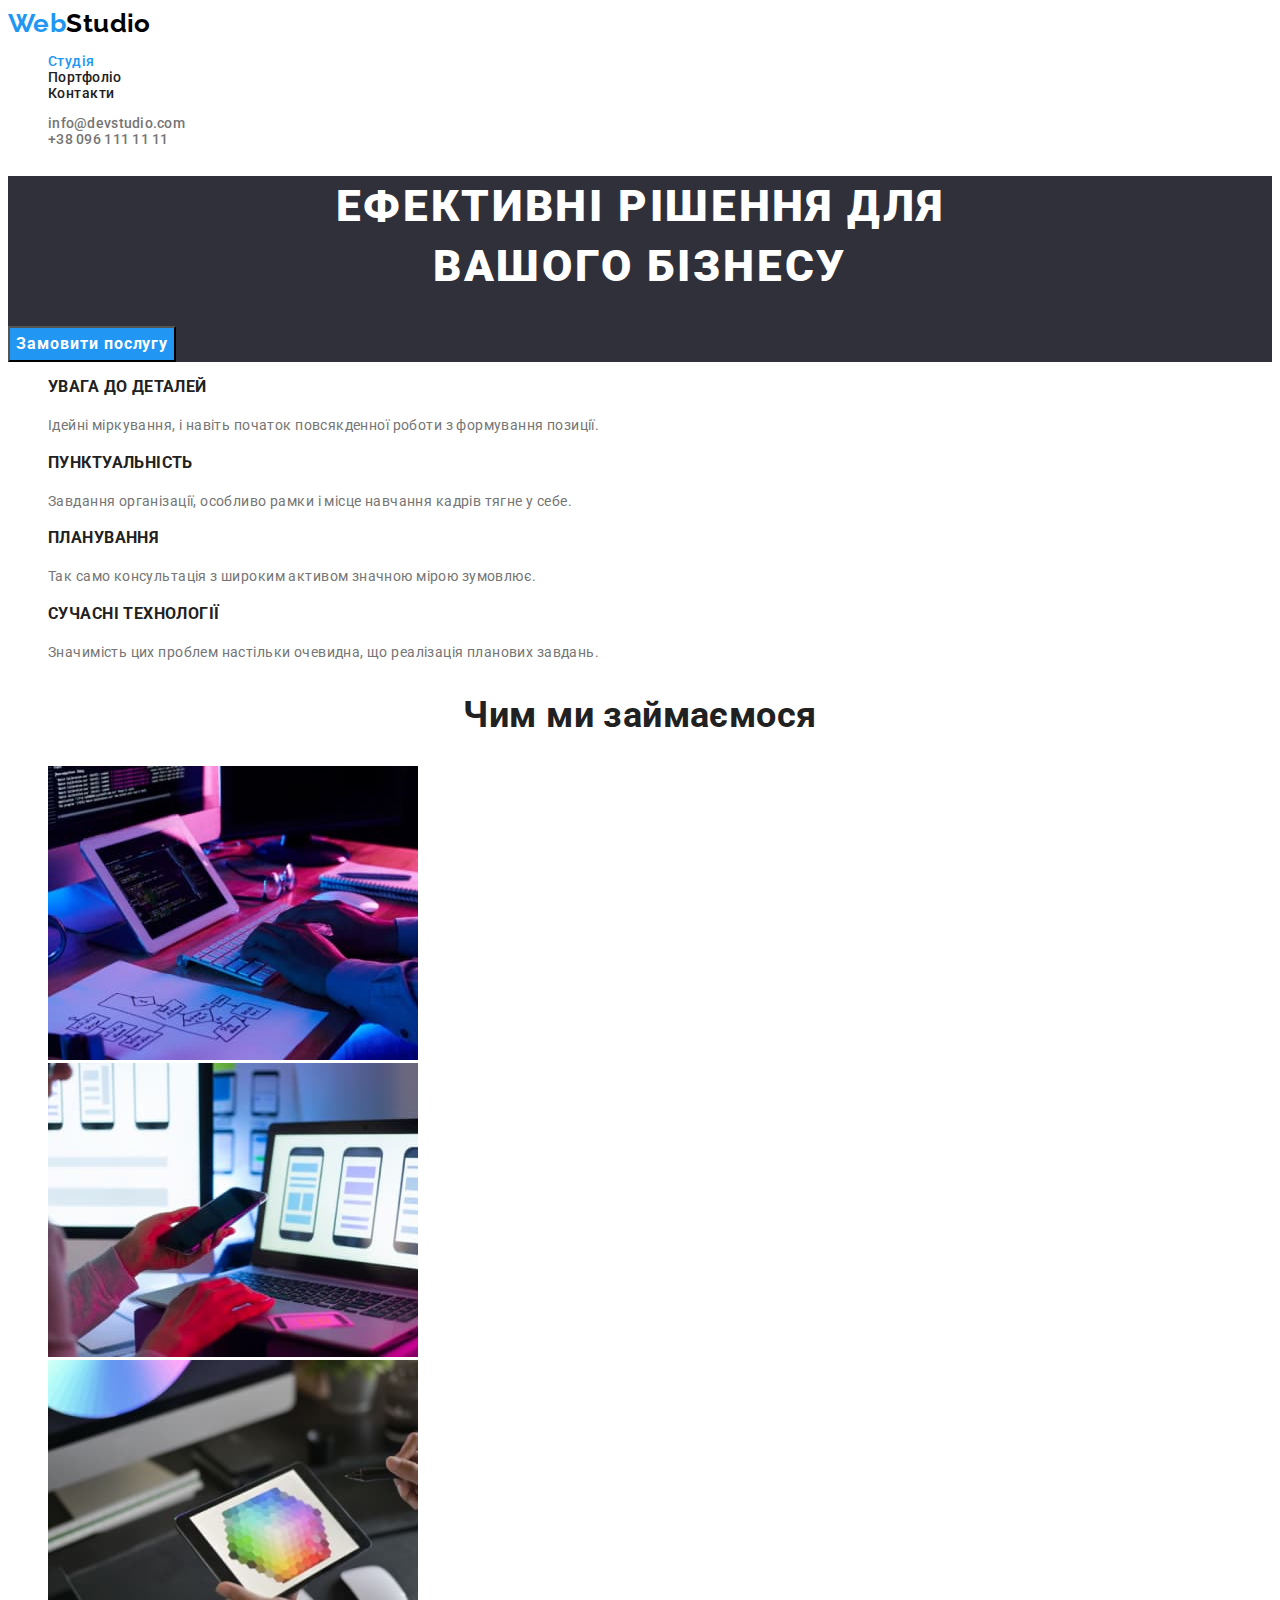
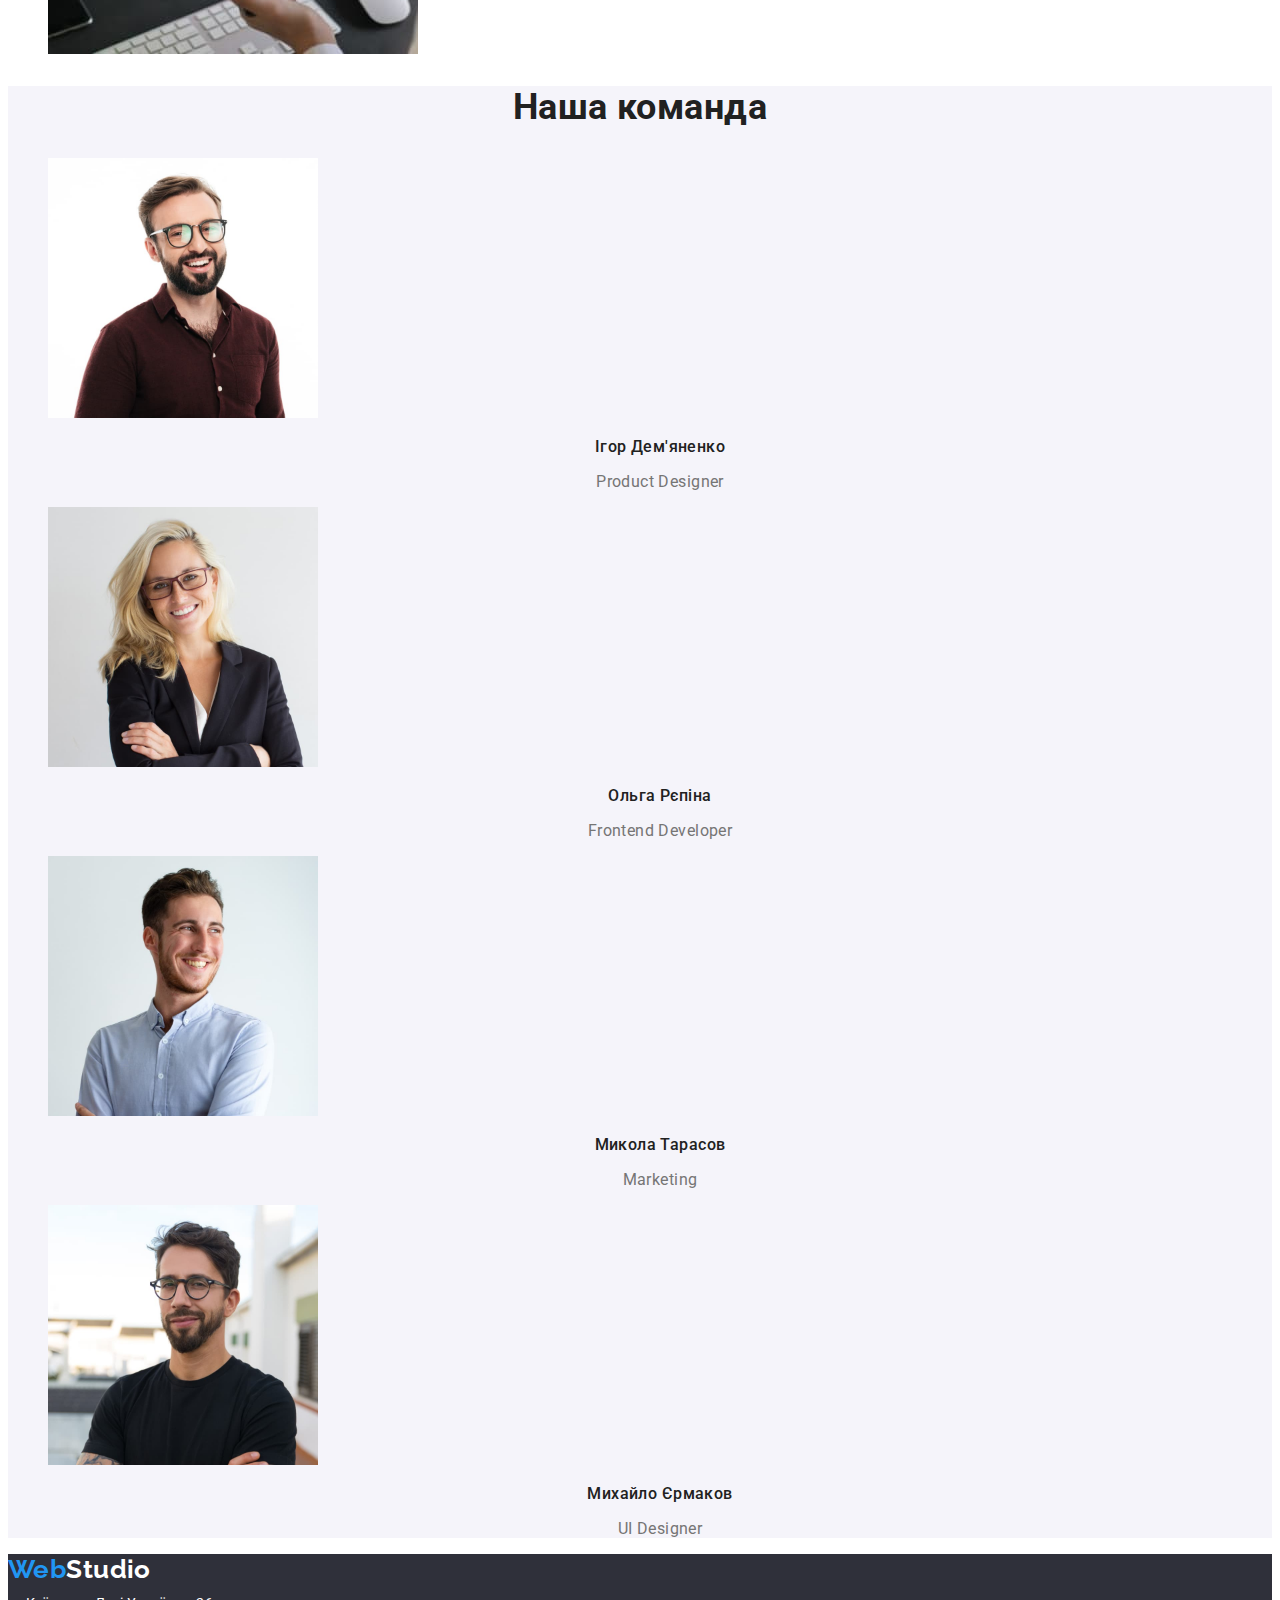
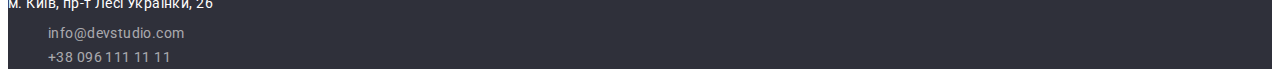
==== index.html @ 8e07d80c "Initial commit" ====
<!DOCTYPE html>
<html lang="uk">
  <head>
    <meta charset="UTF-8" />
    <meta http-equiv="X-UA-Compatible" content="IE=edge" />
    <meta name="viewport" content="width=device-width, initial-scale=1.0" />
    <title>Студія</title>
    <link rel="preconnect" href="https://fonts.googleapis.com" />
    <link rel="preconnect" href="https://fonts.gstatic.com" crossorigin />
    <link
      href="https://fonts.googleapis.com/css2?family=Raleway:wght@700&family=Roboto:wght@400;500;700;900&display=swap"
      rel="stylesheet"
    />
    <link rel="stylesheet" href="./css/styless.css" />
  </head>
  <body>
    <!--header-->
    <header>
      <!--header navigation-->
      <nav>
        <!--logo-->
        <a class="logo" href="./index.html">
          <span class="logo-begin">Web</span><span class="logo-end">Studio</span></a
        >
        <!--menu-->
        <ul class="site-nav list">
          <li><a class="menu current" href="./index.html"> Студія</a></li>
          <li><a class="menu" href="./portfolio.html"> Портфоліо</a></li>
          <li><a class="menu" href="./contacts"> Контакти</a></li>
        </ul>
      </nav>
      <!-- header contacts-->
      <ul class="auth-nav list">
        <li><a class="link" href="mailto:info@devstudio.com"> info@devstudio.com</a></li>
        <li><a class="link" href="tel:+380961111111"> +38 096 111 11 11</a></li>
      </ul>
    </header>

    <!--main-->
    <main>
      <!--1.main - order-->
      <section class="order">
        <h1 class="main-title">
          ЕФЕКТИВНІ РІШЕННЯ ДЛЯ <br />
          ВАШОГО БІЗНЕСУ
        </h1>
        <button class="order-button" type="button">Замовити послугу</button>
      </section>
      <!--2.main - features-->
      <section class="section">
        <h2 class="section-title" hidden>Особливості</h2>
        <ul class="features list">
          <!--features section 1-->
          <li>
            <h3 class="features-title">УВАГА ДО ДЕТАЛЕЙ</h3>
            <p class="features-text">
              Ідейні міркування, і навіть початок повсякденної роботи з формування позиції.
            </p>
          </li>
          <!--features section 2-->
          <li>
            <h3 class="features-title">ПУНКТУАЛЬНІСТЬ</h3>
            <p class="features-text">
              Завдання організації, особливо рамки і місце навчання кадрів тягне у себе.
            </p>
          </li>
          <!--features section 3-->
          <li>
            <h3 class="features-title">ПЛАНУВАННЯ</h3>
            <p class="features-text">
              Так само консультація з широким активом значною мірою зумовлює.
            </p>
          </li>
          <!--features section 4-->
          <li>
            <h3 class="features-title">СУЧАСНІ ТЕХНОЛОГІЇ</h3>
            <p class="features-text">
              Значимість цих проблем настільки очевидна, що реалізація планових завдань.
            </p>
          </li>
        </ul>
      </section>
      <!--3.main - activities-->
      <section class="section">
        <h2 class="section-title">Чим ми займаємося</h2>
        <ul class="activities list">
          <li>
            <img
              src="images/box_1.jpg"
              alt="Проектування на комп'ютері та планшеті"
              width="370"
              height="294"
            />
          </li>
          <li>
            <img
              src="images/box_2.jpg"
              alt="Розробка інтерфейсів для мобільних телефонів"
              width="370"
              height="294"
            />
          </li>
          <li>
            <img src="images/box_3.jpg" alt="Вибір кольору" width="370" height="294" />
          </li>
        </ul>
      </section>
      <!--4.main - team-->
      <section class="section team-background-color">
        <h2 class="section-title">Наша команда</h2>
        <ul class="team list">
          <li>
            <img src="images/img.jpg" alt="Фото Ігоря" width="270" height="260" />
            <h3 class="team-title text-position">Ігор Дем'яненко <br /></h3>
            <p class="team-text" lang="en">Product Designer</p>
          </li>
          <li>
            <img src="images/img-1.jpg" alt="Фото Ольги" width="270" height="260" />
            <h3 class="team-title text-position">Ольга Рєпіна <br /></h3>
            <p class="team-text" lang="en">Frontend Developer</p>
          </li>
          <li>
            <img src="images/img-2.jpg" alt="Фото Миколи" width="270" height="260" />
            <h3 class="team-title text-position">Микола Тарасов <br /></h3>
            <p class="team-text" lang="en">Marketing</p>
          </li>
          <li>
            <img src="images/img-3.jpg" alt="Фото Михайла" width="270" height="260" />
            <h3 class="team-title text-position">Михайло Єрмаков <br /></h3>
            <p class="team-text" lang="en">UI Designer</p>
          </li>
        </ul>
      </section>
    </main>

    <!--footer-->
    <footer class="footer">
      <!--footer logo-->
      <a class="footer-logo" href="./index.html">Web<span class="footer-logo-end">Studio</span> </a>
      <!--company address-->
      <address class="adress">
        <p class="adress-street">м. Київ, пр-т Лесі Українки, 26</p>
        <!-- footer contacts-->
        <ul class="auth-adress list">
          <li><a class="contact-link" href="mailto:info@devstudio.com"> info@devstudio.com</a></li>
          <li>
            <a class="contact-link" href="tel:+380961111111"> +38 096 111 11 11</a>
          </li>
        </ul>
      </address>
    </footer>
  </body>
</html>
---- css/styless.css ----
:root {
  /* background-color */
  --main-background-color: #ffffff;
  --dark-background-color: #2f303a;
  --light-background-color: #f5f4fa;
  --filter-button-background-color: #f5f4fa;
  /* text-color */
  --main-text-color: #757575;
  --title-text-color: #212121;
  --active-button-text-color: #ffffff;
  --main-title-color: #ffffff;
  --footer-link: rgba(255, 255, 255, 0.6);
  /* accent-color */
  --accent-color: #2196f3;
  --logo-end-dark: #000000;
  --logo-end-light: #ffffff;

  /* fonts */
  --main-font-family: 'Roboto', sans-serif;
  --secondary-font-family: 'Raleway', sans-serif;
}
body {
  font-family: 'Roboto', sans-serif;
  color: var(--main-text-color);
  font-size: 14px;
  letter-spacing: 0.03em;

  background-color: var(--main-background-color);
}

.list {
  list-style: none;
}

/* header styless */
/* logo */
.logo {
  font-family: 'Raleway', sans-serif;
  font-weight: 700;
  font-size: 26px;
  line-height: calc(31 / 26);
  text-decoration: none;
}
.logo-begin {
  color: var(--accent-color);
}
.logo-end {
  color: var(--logo-end-dark);
}

/* menu */
.site-nav .menu {
  color: var(--title-text-color);
  font-weight: 500;
  line-height: calc(16 / 14);
  text-decoration: none;
}
.site-nav .menu:hover,
.site-nav .menu:focus {
  color: var(--accent-color);
}
.site-nav .current {
  color: var(--accent-color);
}

/* contacts */
.auth-nav .link {
  color: var(--main-text-color);
  font-weight: 500;
  line-height: calc(16 / 14);
  letter-spacing: 0.02em;
  text-decoration: none;
}
.auth-nav .link:hover,
.auth-nav .link:focus {
  color: var(--accent-color);
}

/* MAIN PAGE */
/* main */
.order {
  background-color: var(--dark-background-color);
}
.main-title {
  color: var(--main-title-color);
  font-weight: 900;
  font-size: 44px;
  line-height: calc(60 / 44);
  text-align: center;
  letter-spacing: 0.06em;
  text-transform: uppercase;
}
.order-button {
  font-family: inherit;
  color: var(--active-button-text-color);
  font-weight: 700;
  font-size: 16px;
  line-height: calc(30 / 16);
  text-align: center;
  letter-spacing: 0.06em;

  background-color: var(--accent-color);
  cursor: pointer;
}
.section-title {
  color: var(--title-text-color);
  font-weight: 700;
  font-size: 36px;
  line-height: calc(42 / 36);
  text-align: center;
}
.features-title {
  color: var(--title-text-color);
  font-weight: 700;
  line-height: calc(16 / 14);
  text-transform: uppercase;
}

.team-title {
  color: var(--title-text-color);
  font-weight: 500;
  font-size: 16px;
  line-height: calc(19 / 16);
  text-align: center;
}

.features-text {
  line-height: calc(24 / 14);
}
.team-text {
  font-size: 16px;
  line-height: calc(19 / 16);
  text-align: center;
}
.team-background-color {
  background-color: var(--light-background-color);
}

/* footer */
.footer {
  background-color: var(--dark-background-color);
}
.footer-logo {
  font-family: 'Raleway', 'Oleo Script', sans-serif;
  color: var(--accent-color);
  font-weight: 700;
  font-size: 26px;
  line-height: calc(31 / 26);
  text-decoration: none;
}
.footer-logo-end {
  color: var(--logo-end-light);
}

.adress {
  font-style: normal;
}
.adress-street {
  color: var(--main-title-color);
  font-style: normal;
  line-height: calc(14 / 24);
}
.contact-link {
  color: var(--footer-link);
  line-height: calc(24 / 14);
  text-decoration: none;
}
.contact-link:hover,
.contact-link:focus {
  color: var(--accent-color);
}

/* PORTFOLIO PAGE */

.button-items {
  font-family: inherit;
  color: var(--title-text-color);
  font-weight: 500;
  font-size: 16px;
  line-height: calc(26 / 16);
  text-align: center;

  background-color: var(--filter-button-background-color);
  cursor: pointer;
}
.button-items:hover,
.button-items:focus {
  color: var(--active-button-text-color);

  background-color: var(--accent-color);
}
.cards-item .link {
  color: inherit;
  text-decoration: none;
}
.cards-title {
  color: var(--title-text-color);
  font-weight: 700;
  font-size: 18px;
  line-height: calc(36 / 18);
}
.cards-text {
  font-size: 16px;
  line-height: calc(30 / 16);
}
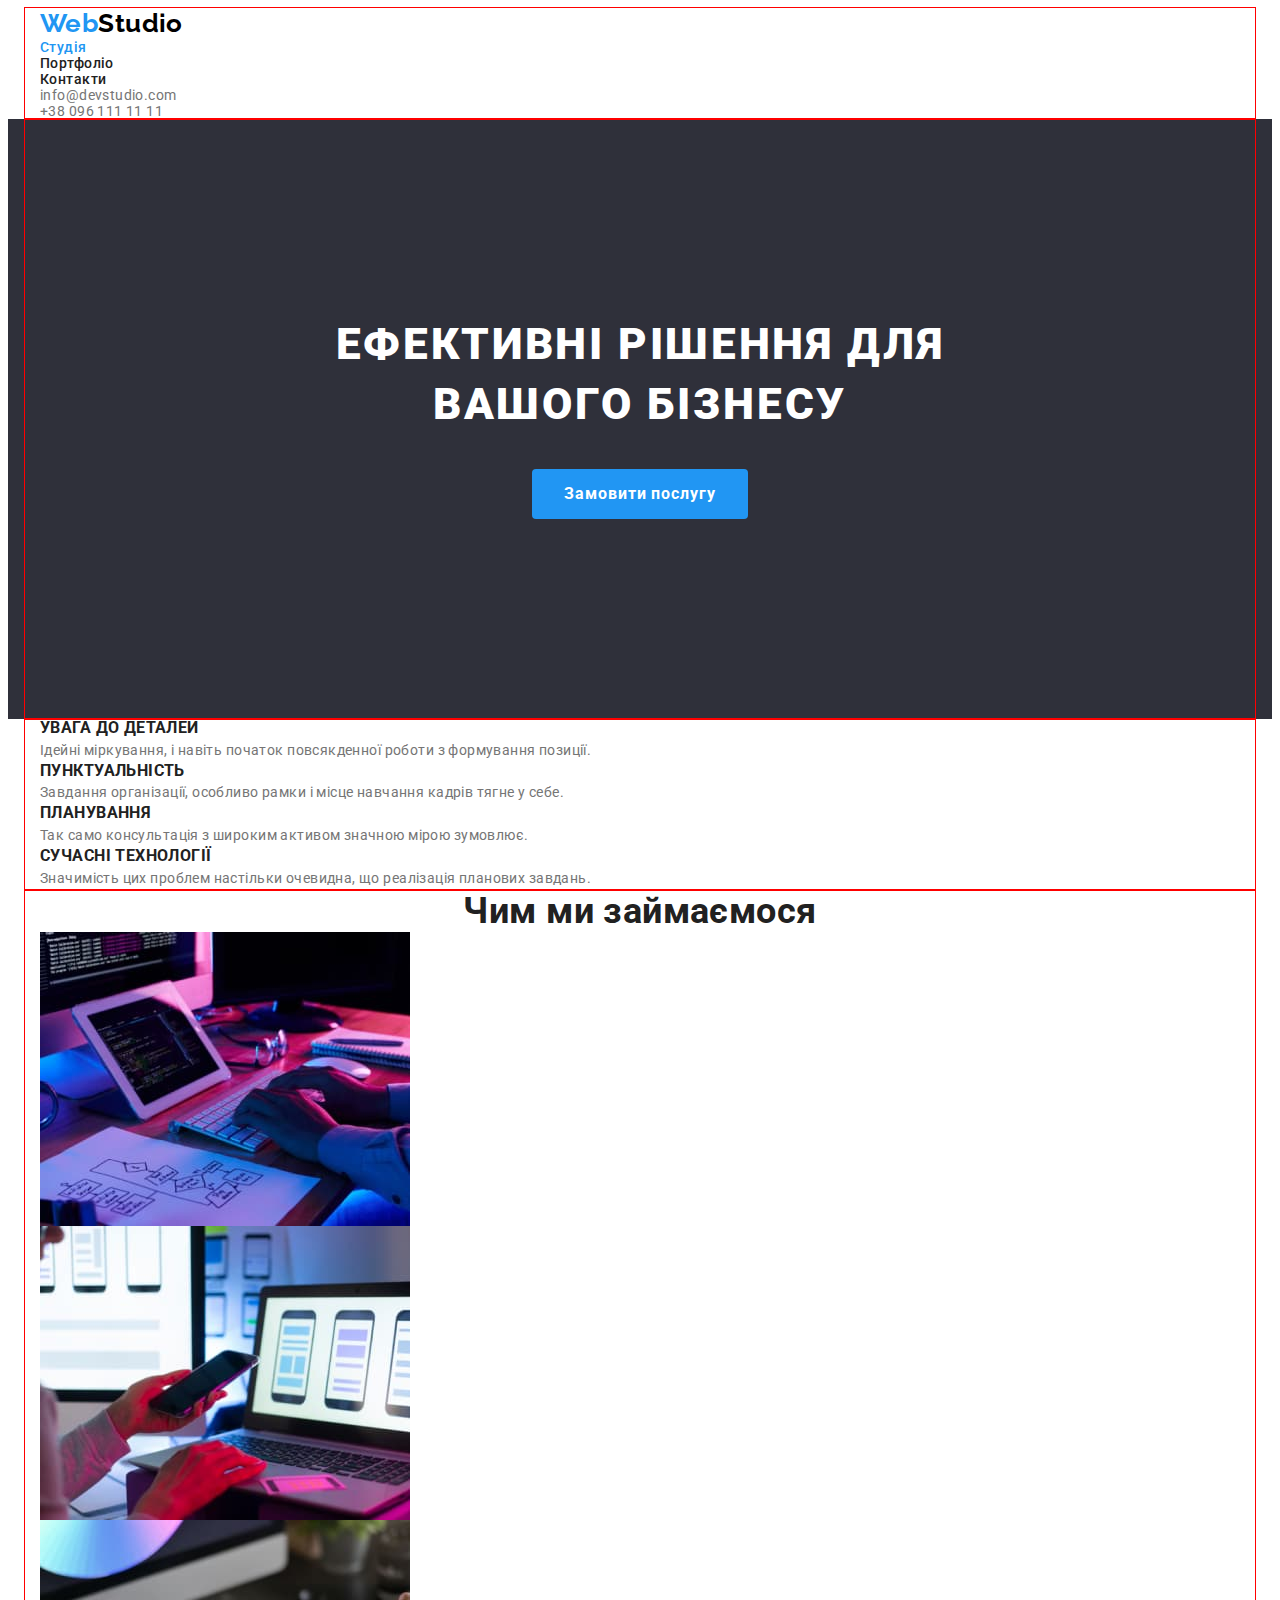
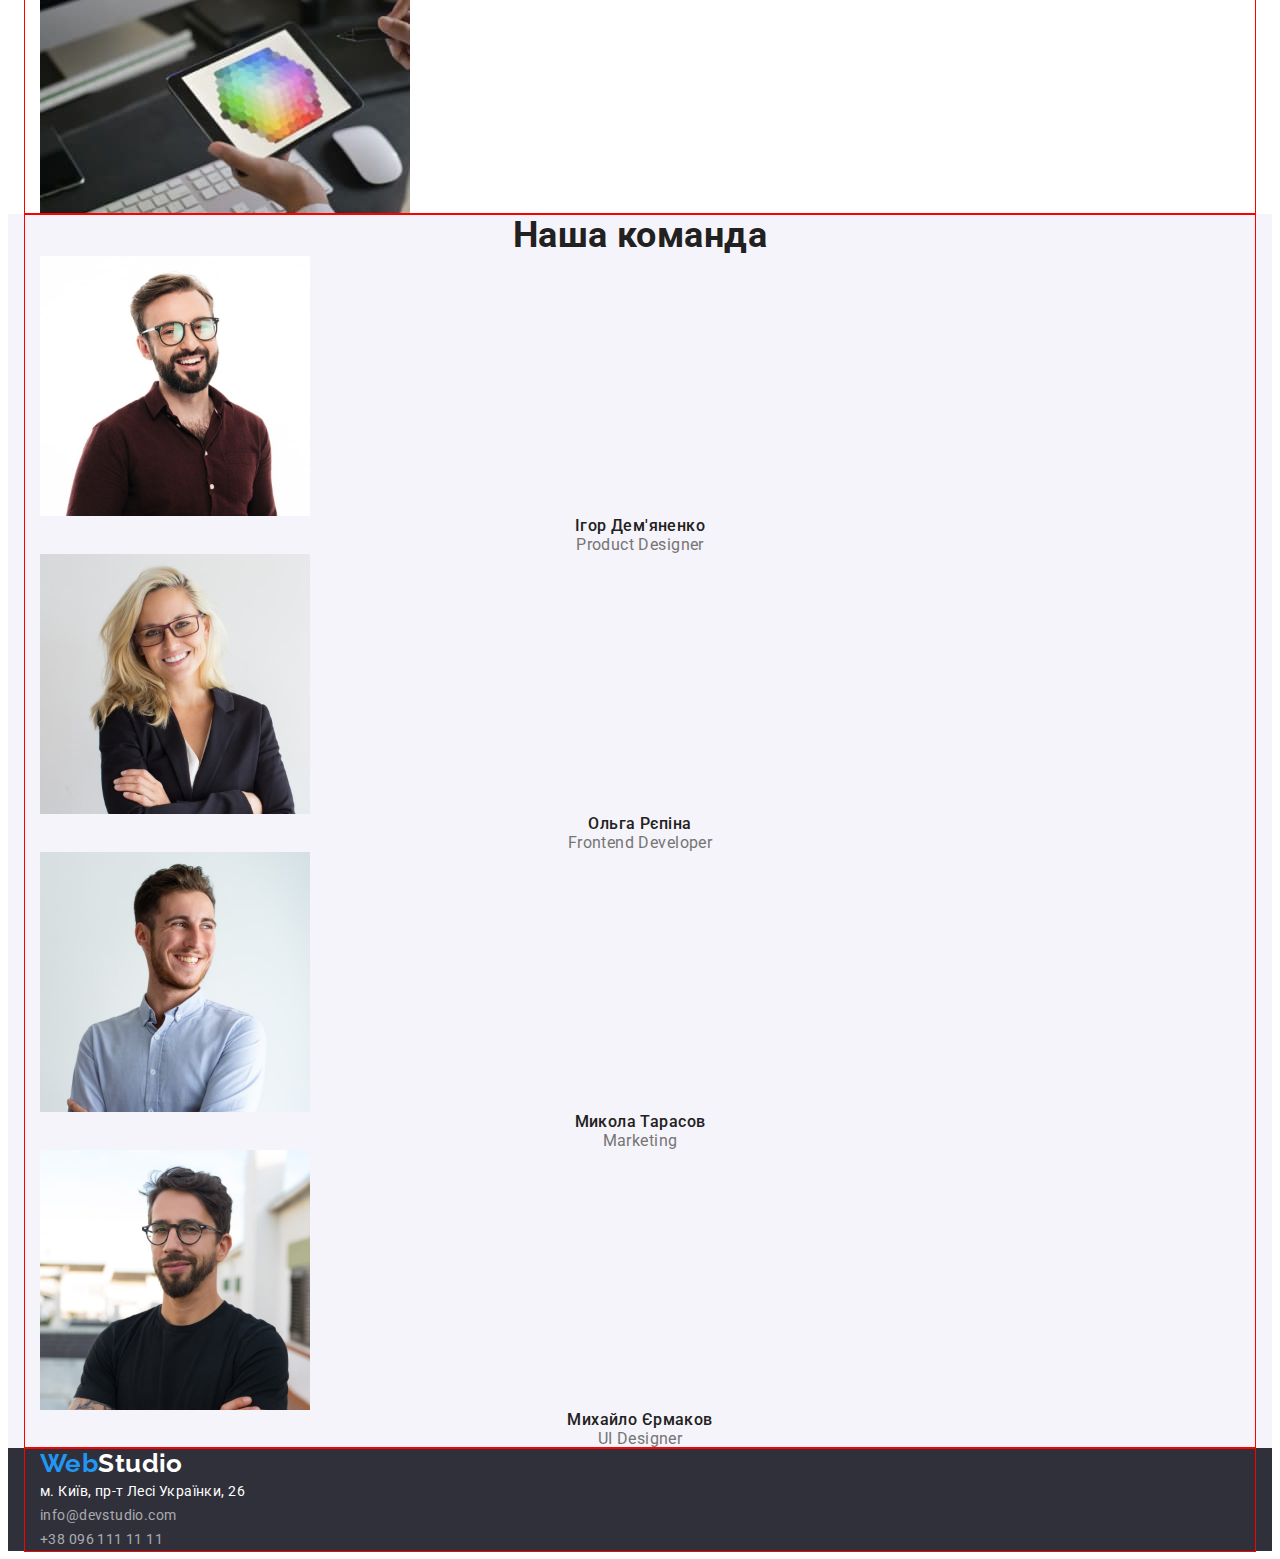
==== commit 16ac84e4: "feat: add some position" ====
--- a/index.html
+++ b/index.html
@@ -5,149 +5,175 @@
     <meta http-equiv="X-UA-Compatible" content="IE=edge" />
     <meta name="viewport" content="width=device-width, initial-scale=1.0" />
     <title>Студія</title>
+    <!-- fonts -->
     <link rel="preconnect" href="https://fonts.googleapis.com" />
     <link rel="preconnect" href="https://fonts.gstatic.com" crossorigin />
     <link
       href="https://fonts.googleapis.com/css2?family=Raleway:wght@700&family=Roboto:wght@400;500;700;900&display=swap"
       rel="stylesheet"
     />
+    <!-- modern normalize -->
+    <link
+      rel="stylesheet"
+      href="https://cdnjs.cloudflare.com/ajax/libs/modern-normalize/1.1.0/modern-normalize.min.css"
+      integrity="sha512-wpPYUAdjBVSE4KJnH1VR1HeZfpl1ub8YT/NKx4PuQ5NmX2tKuGu6U/JRp5y+Y8XG2tV+wKQpNHVUX03MfMFn9Q=="
+      crossorigin="anonymous"
+      referrerpolicy="no-referrer"
+    />
+    <!-- custom styless -->
     <link rel="stylesheet" href="./css/styless.css" />
   </head>
   <body>
     <!--header-->
     <header>
-      <!--header navigation-->
-      <nav>
-        <!--logo-->
-        <a class="logo" href="./index.html">
-          <span class="logo-begin">Web</span><span class="logo-end">Studio</span></a
-        >
-        <!--menu-->
-        <ul class="site-nav list">
-          <li><a class="menu current" href="./index.html"> Студія</a></li>
-          <li><a class="menu" href="./portfolio.html"> Портфоліо</a></li>
-          <li><a class="menu" href="./contacts"> Контакти</a></li>
+      <div class="container">
+        <!--header navigation-->
+        <nav>
+          <!--logo-->
+          <a class="logo link" href="./index.html">
+            <span class="logo-begin">Web</span><span class="logo-end">Studio</span></a
+          >
+          <!--menu-->
+          <ul class="site-nav list">
+            <li><a class="menu current link" href="./index.html"> Студія</a></li>
+            <li><a class="menu link" href="./portfolio.html"> Портфоліо</a></li>
+            <li><a class="menu link" href="./contacts"> Контакти</a></li>
+          </ul>
+        </nav>
+        <!-- header contacts-->
+        <ul class="auth-nav list">
+          <li><a class="link" href="mailto:info@devstudio.com"> info@devstudio.com</a></li>
+          <li><a class="link" href="tel:+380961111111"> +38 096 111 11 11</a></li>
         </ul>
-      </nav>
-      <!-- header contacts-->
-      <ul class="auth-nav list">
-        <li><a class="link" href="mailto:info@devstudio.com"> info@devstudio.com</a></li>
-        <li><a class="link" href="tel:+380961111111"> +38 096 111 11 11</a></li>
-      </ul>
+      </div>
     </header>
 
     <!--main-->
     <main>
       <!--1.main - order-->
       <section class="order">
-        <h1 class="main-title">
-          ЕФЕКТИВНІ РІШЕННЯ ДЛЯ <br />
-          ВАШОГО БІЗНЕСУ
-        </h1>
-        <button class="order-button" type="button">Замовити послугу</button>
+        <div class="container">
+          <h1 class="main-title">
+            ЕФЕКТИВНІ РІШЕННЯ ДЛЯ <br />
+            ВАШОГО БІЗНЕСУ
+          </h1>
+          <button class="order-button" type="button">Замовити послугу</button>
+        </div>
       </section>
       <!--2.main - features-->
       <section class="section">
-        <h2 class="section-title" hidden>Особливості</h2>
-        <ul class="features list">
-          <!--features section 1-->
-          <li>
-            <h3 class="features-title">УВАГА ДО ДЕТАЛЕЙ</h3>
-            <p class="features-text">
-              Ідейні міркування, і навіть початок повсякденної роботи з формування позиції.
-            </p>
-          </li>
-          <!--features section 2-->
-          <li>
-            <h3 class="features-title">ПУНКТУАЛЬНІСТЬ</h3>
-            <p class="features-text">
-              Завдання організації, особливо рамки і місце навчання кадрів тягне у себе.
-            </p>
-          </li>
-          <!--features section 3-->
-          <li>
-            <h3 class="features-title">ПЛАНУВАННЯ</h3>
-            <p class="features-text">
-              Так само консультація з широким активом значною мірою зумовлює.
-            </p>
-          </li>
-          <!--features section 4-->
-          <li>
-            <h3 class="features-title">СУЧАСНІ ТЕХНОЛОГІЇ</h3>
-            <p class="features-text">
-              Значимість цих проблем настільки очевидна, що реалізація планових завдань.
-            </p>
-          </li>
-        </ul>
+        <div class="container">
+          <h2 class="section-title" hidden>Особливості</h2>
+          <ul class="features list">
+            <!--features section 1-->
+            <li>
+              <h3 class="features-title">УВАГА ДО ДЕТАЛЕЙ</h3>
+              <p class="features-text">
+                Ідейні міркування, і навіть початок повсякденної роботи з формування позиції.
+              </p>
+            </li>
+            <!--features section 2-->
+            <li>
+              <h3 class="features-title">ПУНКТУАЛЬНІСТЬ</h3>
+              <p class="features-text">
+                Завдання організації, особливо рамки і місце навчання кадрів тягне у себе.
+              </p>
+            </li>
+            <!--features section 3-->
+            <li>
+              <h3 class="features-title">ПЛАНУВАННЯ</h3>
+              <p class="features-text">
+                Так само консультація з широким активом значною мірою зумовлює.
+              </p>
+            </li>
+            <!--features section 4-->
+            <li>
+              <h3 class="features-title">СУЧАСНІ ТЕХНОЛОГІЇ</h3>
+              <p class="features-text">
+                Значимість цих проблем настільки очевидна, що реалізація планових завдань.
+              </p>
+            </li>
+          </ul>
+        </div>
       </section>
       <!--3.main - activities-->
       <section class="section">
-        <h2 class="section-title">Чим ми займаємося</h2>
-        <ul class="activities list">
-          <li>
-            <img
-              src="images/box_1.jpg"
-              alt="Проектування на комп'ютері та планшеті"
-              width="370"
-              height="294"
-            />
-          </li>
-          <li>
-            <img
-              src="images/box_2.jpg"
-              alt="Розробка інтерфейсів для мобільних телефонів"
-              width="370"
-              height="294"
-            />
-          </li>
-          <li>
-            <img src="images/box_3.jpg" alt="Вибір кольору" width="370" height="294" />
-          </li>
-        </ul>
+        <div class="container">
+          <h2 class="section-title">Чим ми займаємося</h2>
+          <ul class="activities list">
+            <li>
+              <img
+                src="images/box_1.jpg"
+                alt="Проектування на комп'ютері та планшеті"
+                width="370"
+                height="294"
+              />
+            </li>
+            <li>
+              <img
+                src="images/box_2.jpg"
+                alt="Розробка інтерфейсів для мобільних телефонів"
+                width="370"
+                height="294"
+              />
+            </li>
+            <li>
+              <img src="images/box_3.jpg" alt="Вибір кольору" width="370" height="294" />
+            </li>
+          </ul>
+        </div>
       </section>
       <!--4.main - team-->
       <section class="section team-background-color">
-        <h2 class="section-title">Наша команда</h2>
-        <ul class="team list">
-          <li>
-            <img src="images/img.jpg" alt="Фото Ігоря" width="270" height="260" />
-            <h3 class="team-title text-position">Ігор Дем'яненко <br /></h3>
-            <p class="team-text" lang="en">Product Designer</p>
-          </li>
-          <li>
-            <img src="images/img-1.jpg" alt="Фото Ольги" width="270" height="260" />
-            <h3 class="team-title text-position">Ольга Рєпіна <br /></h3>
-            <p class="team-text" lang="en">Frontend Developer</p>
-          </li>
-          <li>
-            <img src="images/img-2.jpg" alt="Фото Миколи" width="270" height="260" />
-            <h3 class="team-title text-position">Микола Тарасов <br /></h3>
-            <p class="team-text" lang="en">Marketing</p>
-          </li>
-          <li>
-            <img src="images/img-3.jpg" alt="Фото Михайла" width="270" height="260" />
-            <h3 class="team-title text-position">Михайло Єрмаков <br /></h3>
-            <p class="team-text" lang="en">UI Designer</p>
-          </li>
-        </ul>
+        <div class="container">
+          <h2 class="section-title">Наша команда</h2>
+          <ul class="team list">
+            <li>
+              <img src="images/img.jpg" alt="Фото Ігоря" width="270" height="260" />
+              <h3 class="team-title text-position">Ігор Дем'яненко <br /></h3>
+              <p class="team-text" lang="en">Product Designer</p>
+            </li>
+            <li>
+              <img src="images/img-1.jpg" alt="Фото Ольги" width="270" height="260" />
+              <h3 class="team-title text-position">Ольга Рєпіна <br /></h3>
+              <p class="team-text" lang="en">Frontend Developer</p>
+            </li>
+            <li>
+              <img src="images/img-2.jpg" alt="Фото Миколи" width="270" height="260" />
+              <h3 class="team-title text-position">Микола Тарасов <br /></h3>
+              <p class="team-text" lang="en">Marketing</p>
+            </li>
+            <li>
+              <img src="images/img-3.jpg" alt="Фото Михайла" width="270" height="260" />
+              <h3 class="team-title text-position">Михайло Єрмаков <br /></h3>
+              <p class="team-text" lang="en">UI Designer</p>
+            </li>
+          </ul>
+        </div>
       </section>
     </main>
 
     <!--footer-->
     <footer class="footer">
-      <!--footer logo-->
-      <a class="footer-logo" href="./index.html">Web<span class="footer-logo-end">Studio</span> </a>
-      <!--company address-->
-      <address class="adress">
-        <p class="adress-street">м. Київ, пр-т Лесі Українки, 26</p>
-        <!-- footer contacts-->
-        <ul class="auth-adress list">
-          <li><a class="contact-link" href="mailto:info@devstudio.com"> info@devstudio.com</a></li>
-          <li>
-            <a class="contact-link" href="tel:+380961111111"> +38 096 111 11 11</a>
-          </li>
-        </ul>
-      </address>
+      <div class="container">
+        <!--footer logo-->
+        <a class="footer-logo link" href="./index.html"
+          >Web<span class="footer-logo-end">Studio</span>
+        </a>
+        <!--company address-->
+        <address class="adress">
+          <p class="adress-street">м. Київ, пр-т Лесі Українки, 26</p>
+          <!-- footer contacts-->
+          <ul class="auth-adress list">
+            <li>
+              <a class="contact-link link" href="mailto:info@devstudio.com"> info@devstudio.com</a>
+            </li>
+            <li>
+              <a class="contact-link link" href="tel:+380961111111"> +38 096 111 11 11</a>
+            </li>
+          </ul>
+        </address>
+      </div>
     </footer>
   </body>
 </html>
--- a/css/styless.css
+++ b/css/styless.css
@@ -18,6 +18,9 @@
   /* fonts */
   --main-font-family: 'Roboto', sans-serif;
   --secondary-font-family: 'Raleway', sans-serif;
+
+  /* other */
+  --btn-radius: 4px;
 }
 body {
   font-family: 'Roboto', sans-serif;
@@ -28,10 +31,41 @@
   background-color: var(--main-background-color);
 }
 
+/* reset */
+h1,
+h2,
+h3,
+h4,
+h5,
+h6,
+p {
+  margin: 0;
+}
+
 .list {
   list-style: none;
-}
-
+  margin: 0;
+  padding: 0;
+}
+
+img {
+  display: block;
+}
+
+.link {
+  text-decoration: none;
+  color: currentColor;
+}
+
+/* container */
+.container {
+  width: 1200px;
+  padding-left: 15px;
+  padding-right: 15px;
+  margin-left: auto;
+  margin-right: auto;
+  outline: 1px solid red;
+}
 /* header styless */
 /* logo */
 .logo {
@@ -39,7 +73,6 @@
   font-weight: 700;
   font-size: 26px;
   line-height: calc(31 / 26);
-  text-decoration: none;
 }
 .logo-begin {
   color: var(--accent-color);
@@ -53,7 +86,6 @@
   color: var(--title-text-color);
   font-weight: 500;
   line-height: calc(16 / 14);
-  text-decoration: none;
 }
 .site-nav .menu:hover,
 .site-nav .menu:focus {
@@ -64,12 +96,11 @@
 }
 
 /* contacts */
-.auth-nav .link {
+.auth-nav.link {
   color: var(--main-text-color);
   font-weight: 500;
   line-height: calc(16 / 14);
   letter-spacing: 0.02em;
-  text-decoration: none;
 }
 .auth-nav .link:hover,
 .auth-nav .link:focus {
@@ -80,17 +111,29 @@
 /* main */
 .order {
   background-color: var(--dark-background-color);
-}
+  text-align: center;
+}
+
+.order .container {
+  padding-top: 195px;
+  padding-bottom: 200px;
+}
+
 .main-title {
+  margin-bottom: 35px;
+
   color: var(--main-title-color);
   font-weight: 900;
   font-size: 44px;
   line-height: calc(60 / 44);
-  text-align: center;
   letter-spacing: 0.06em;
   text-transform: uppercase;
 }
+
 .order-button {
+  width: 216px;
+  min-height: 50px;
+  padding: 9px 30px;
   font-family: inherit;
   color: var(--active-button-text-color);
   font-weight: 700;
@@ -101,7 +144,10 @@
 
   background-color: var(--accent-color);
   cursor: pointer;
-}
+  border: 1px solid transparent;
+  border-radius: var(--btn-radius);
+}
+
 .section-title {
   color: var(--title-text-color);
   font-weight: 700;
@@ -146,7 +192,6 @@
   font-weight: 700;
   font-size: 26px;
   line-height: calc(31 / 26);
-  text-decoration: none;
 }
 .footer-logo-end {
   color: var(--logo-end-light);
@@ -158,12 +203,11 @@
 .adress-street {
   color: var(--main-title-color);
   font-style: normal;
-  line-height: calc(14 / 24);
+  line-height: calc(24 / 14);
 }
 .contact-link {
   color: var(--footer-link);
   line-height: calc(24 / 14);
-  text-decoration: none;
 }
 .contact-link:hover,
 .contact-link:focus {
@@ -191,7 +235,6 @@
 }
 .cards-item .link {
   color: inherit;
-  text-decoration: none;
 }
 .cards-title {
   color: var(--title-text-color);
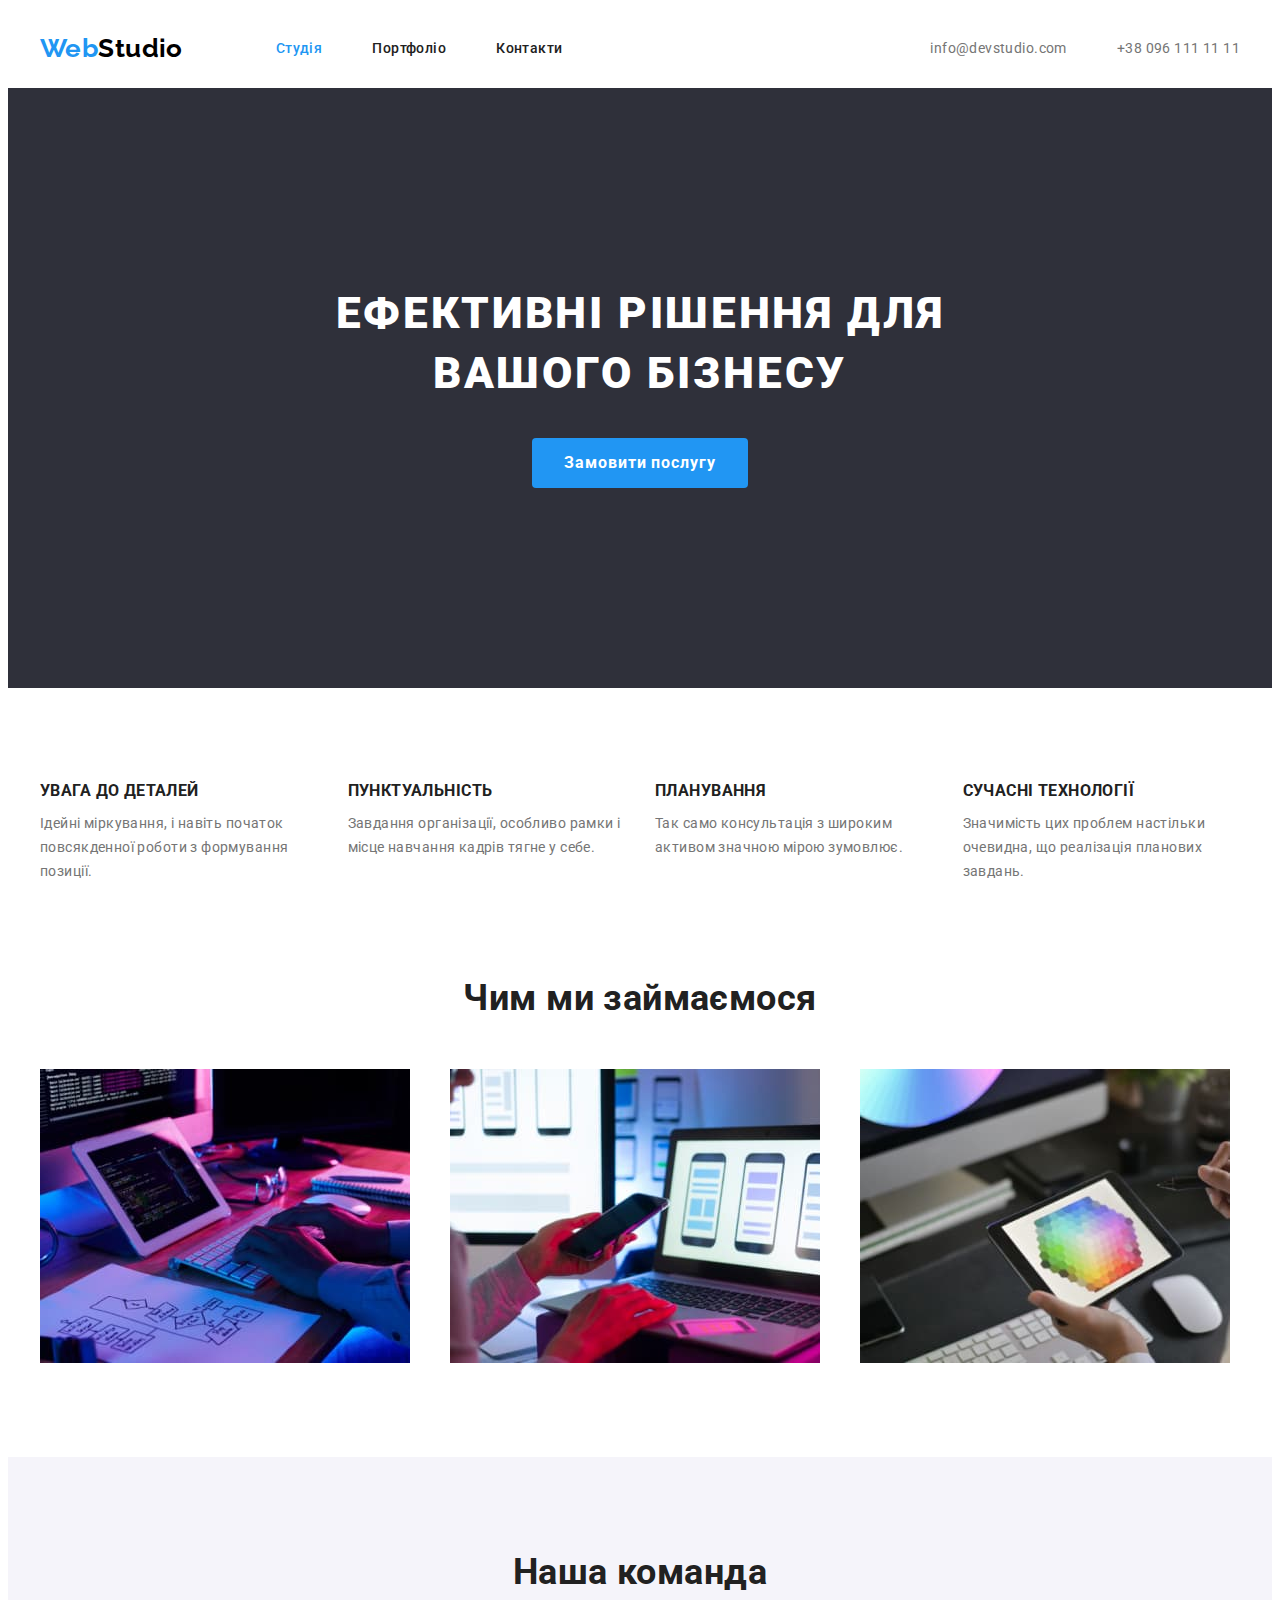
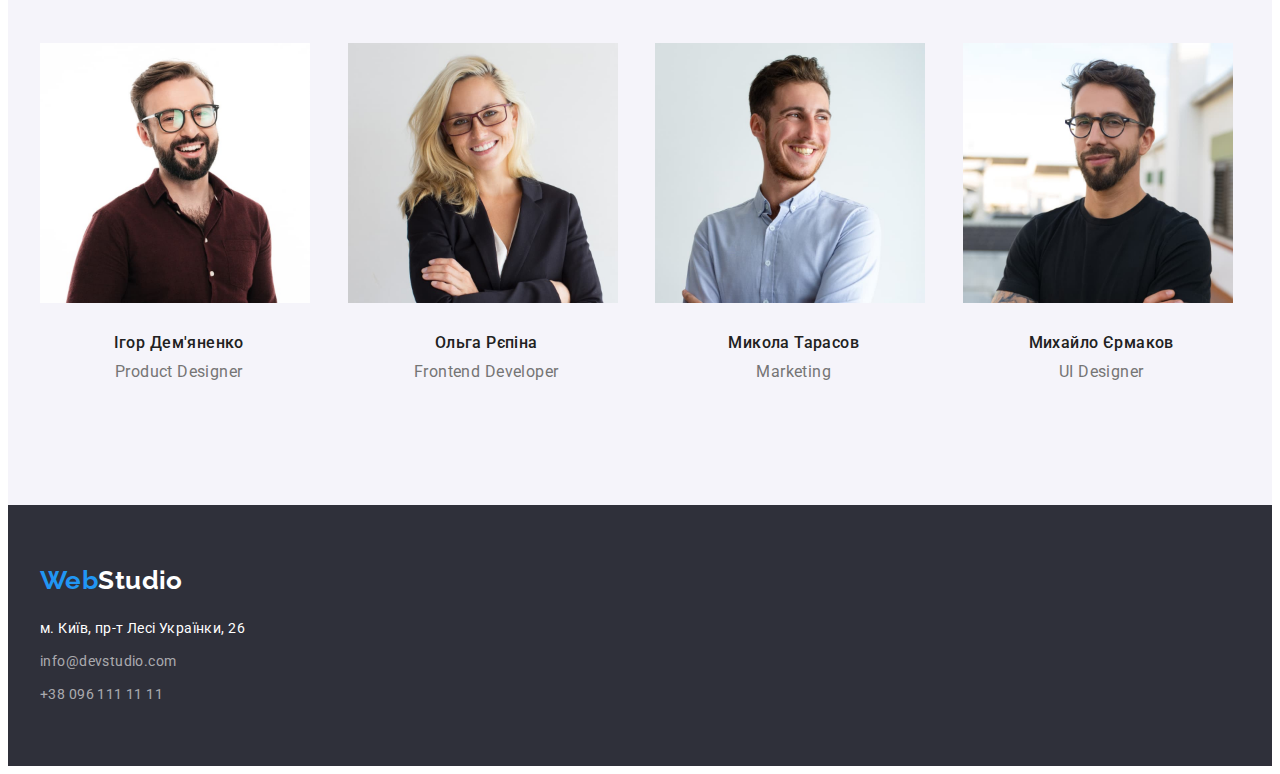
==== commit 5f45ca6a: "feat: add  positioning" ====
--- a/index.html
+++ b/index.html
@@ -1,6 +1,6 @@
 <!DOCTYPE html>
 <html lang="uk">
-  <head>
+  <head class="header">
     <meta charset="UTF-8" />
     <meta http-equiv="X-UA-Compatible" content="IE=edge" />
     <meta name="viewport" content="width=device-width, initial-scale=1.0" />
@@ -26,24 +26,26 @@
   <body>
     <!--header-->
     <header>
-      <div class="container">
+      <div class="container header-nav">
         <!--header navigation-->
-        <nav>
+        <nav class="main-nav">
           <!--logo-->
           <a class="logo link" href="./index.html">
             <span class="logo-begin">Web</span><span class="logo-end">Studio</span></a
           >
           <!--menu-->
           <ul class="site-nav list">
-            <li><a class="menu current link" href="./index.html"> Студія</a></li>
-            <li><a class="menu link" href="./portfolio.html"> Портфоліо</a></li>
-            <li><a class="menu link" href="./contacts"> Контакти</a></li>
+            <li class="item"><a class="menu current link" href="./index.html"> Студія</a></li>
+            <li class="item"><a class="menu link" href="./portfolio.html"> Портфоліо</a></li>
+            <li class="item"><a class="menu link" href="./contacts"> Контакти</a></li>
           </ul>
         </nav>
         <!-- header contacts-->
         <ul class="auth-nav list">
-          <li><a class="link" href="mailto:info@devstudio.com"> info@devstudio.com</a></li>
-          <li><a class="link" href="tel:+380961111111"> +38 096 111 11 11</a></li>
+          <li class="item">
+            <a class="link" href="mailto:info@devstudio.com"> info@devstudio.com</a>
+          </li>
+          <li class="item"><a class="link" href="tel:+380961111111"> +38 096 111 11 11</a></li>
         </ul>
       </div>
     </header>
@@ -51,7 +53,7 @@
     <!--main-->
     <main>
       <!--1.main - order-->
-      <section class="order">
+      <section class="section order">
         <div class="container">
           <h1 class="main-title">
             ЕФЕКТИВНІ РІШЕННЯ ДЛЯ <br />
@@ -66,28 +68,28 @@
           <h2 class="section-title" hidden>Особливості</h2>
           <ul class="features list">
             <!--features section 1-->
-            <li>
+            <li class="item">
               <h3 class="features-title">УВАГА ДО ДЕТАЛЕЙ</h3>
               <p class="features-text">
                 Ідейні міркування, і навіть початок повсякденної роботи з формування позиції.
               </p>
             </li>
             <!--features section 2-->
-            <li>
+            <li class="item">
               <h3 class="features-title">ПУНКТУАЛЬНІСТЬ</h3>
               <p class="features-text">
                 Завдання організації, особливо рамки і місце навчання кадрів тягне у себе.
               </p>
             </li>
             <!--features section 3-->
-            <li>
+            <li class="item">
               <h3 class="features-title">ПЛАНУВАННЯ</h3>
               <p class="features-text">
                 Так само консультація з широким активом значною мірою зумовлює.
               </p>
             </li>
             <!--features section 4-->
-            <li>
+            <li class="item">
               <h3 class="features-title">СУЧАСНІ ТЕХНОЛОГІЇ</h3>
               <p class="features-text">
                 Значимість цих проблем настільки очевидна, що реалізація планових завдань.
@@ -97,11 +99,11 @@
         </div>
       </section>
       <!--3.main - activities-->
-      <section class="section">
+      <section class="section no-top-padding">
         <div class="container">
           <h2 class="section-title">Чим ми займаємося</h2>
           <ul class="activities list">
-            <li>
+            <li class="item">
               <img
                 src="images/box_1.jpg"
                 alt="Проектування на комп'ютері та планшеті"
@@ -109,7 +111,7 @@
                 height="294"
               />
             </li>
-            <li>
+            <li class="item">
               <img
                 src="images/box_2.jpg"
                 alt="Розробка інтерфейсів для мобільних телефонів"
@@ -117,7 +119,7 @@
                 height="294"
               />
             </li>
-            <li>
+            <li class="item">
               <img src="images/box_3.jpg" alt="Вибір кольору" width="370" height="294" />
             </li>
           </ul>
@@ -128,25 +130,57 @@
         <div class="container">
           <h2 class="section-title">Наша команда</h2>
           <ul class="team list">
-            <li>
-              <img src="images/img.jpg" alt="Фото Ігоря" width="270" height="260" />
-              <h3 class="team-title text-position">Ігор Дем'яненко <br /></h3>
-              <p class="team-text" lang="en">Product Designer</p>
-            </li>
-            <li>
-              <img src="images/img-1.jpg" alt="Фото Ольги" width="270" height="260" />
-              <h3 class="team-title text-position">Ольга Рєпіна <br /></h3>
-              <p class="team-text" lang="en">Frontend Developer</p>
-            </li>
-            <li>
-              <img src="images/img-2.jpg" alt="Фото Миколи" width="270" height="260" />
-              <h3 class="team-title text-position">Микола Тарасов <br /></h3>
-              <p class="team-text" lang="en">Marketing</p>
-            </li>
-            <li>
-              <img src="images/img-3.jpg" alt="Фото Михайла" width="270" height="260" />
-              <h3 class="team-title text-position">Михайло Єрмаков <br /></h3>
-              <p class="team-text" lang="en">UI Designer</p>
+            <li class="item">
+              <img
+                class="img-team"
+                src="images/img.jpg"
+                alt="Фото Ігоря"
+                width="270"
+                height="260"
+              />
+              <div class="team-content">
+                <h3 class="team-title text-position">Ігор Дем'яненко <br /></h3>
+                <p class="team-text" lang="en">Product Designer</p>
+              </div>
+            </li>
+            <li class="item">
+              <img
+                class="img-team"
+                src="images/img-1.jpg"
+                alt="Фото Ольги"
+                width="270"
+                height="260"
+              />
+              <div class="team-content">
+                <h3 class="team-title text-position">Ольга Рєпіна <br /></h3>
+                <p class="team-text" lang="en">Frontend Developer</p>
+              </div>
+            </li>
+            <li class="item">
+              <img
+                class="img-team"
+                src="images/img-2.jpg"
+                alt="Фото Миколи"
+                width="270"
+                height="260"
+              />
+              <div class="team-content">
+                <h3 class="team-title text-position">Микола Тарасов <br /></h3>
+                <p class="team-text" lang="en">Marketing</p>
+              </div>
+            </li>
+            <li class="item">
+              <img
+                class="img-team"
+                src="images/img-3.jpg"
+                alt="Фото Михайла"
+                width="270"
+                height="260"
+              />
+              <div class="team-content">
+                <h3 class="team-title text-position">Михайло Єрмаков <br /></h3>
+                <p class="team-text" lang="en">UI Designer</p>
+              </div>
             </li>
           </ul>
         </div>
@@ -165,10 +199,10 @@
           <p class="adress-street">м. Київ, пр-т Лесі Українки, 26</p>
           <!-- footer contacts-->
           <ul class="auth-adress list">
-            <li>
+            <li class="item">
               <a class="contact-link link" href="mailto:info@devstudio.com"> info@devstudio.com</a>
             </li>
-            <li>
+            <li class="item">
               <a class="contact-link link" href="tel:+380961111111"> +38 096 111 11 11</a>
             </li>
           </ul>
--- a/css/styless.css
+++ b/css/styless.css
@@ -14,13 +14,19 @@
   --accent-color: #2196f3;
   --logo-end-dark: #000000;
   --logo-end-light: #ffffff;
-
   /* fonts */
   --main-font-family: 'Roboto', sans-serif;
   --secondary-font-family: 'Raleway', sans-serif;
-
   /* other */
   --btn-radius: 4px;
+  --card-border-color: #eeeeee;
+  --header-border-color: #ececec;
+  --gap-sectionTitle-content: 50px;
+  --gap-set-cells: 30px;
+  --gap-pageMain-elements-text: 30px;
+  --gap-pageMain-innerTitle-text: 10px;
+  --gap-pagePF-elements-text: 20px;
+  --gap-pagePF-innerTitle-text: 4px;
 }
 body {
   font-family: 'Roboto', sans-serif;
@@ -57,6 +63,107 @@
   color: currentColor;
 }
 
+/* HEADER STYLESS */
+/*logo, menu, contacts*/
+
+.header {
+  border-bottom: 1px solid var(--header-border-color);
+}
+
+.header-nav {
+  display: flex;
+  align-items: center;
+}
+
+.main-nav {
+  display: flex;
+  align-items: center;
+}
+
+/* logo */
+.logo {
+  display: block;
+  padding-top: 24px;
+  padding-bottom: 24px;
+  margin-right: 93px;
+
+  font-family: 'Raleway', sans-serif;
+  font-weight: 700;
+  font-size: 26px;
+  line-height: calc(31 / 26);
+
+  /* outline: 1px solid rgb(6, 94, 34); */
+}
+.logo-begin {
+  color: var(--accent-color);
+}
+.logo-end {
+  color: var(--logo-end-dark);
+}
+
+/* menu */
+.site-nav {
+  display: flex;
+}
+
+.site-nav .menu {
+  display: block;
+  padding-top: 32px;
+  padding-bottom: 32px;
+
+  color: var(--title-text-color);
+  font-weight: 500;
+  line-height: calc(16 / 14);
+
+  /* outline: 1px solid rgb(6, 94, 34); */
+}
+
+.site-nav .menu:hover,
+.site-nav .menu:focus {
+  color: var(--accent-color);
+}
+
+.site-nav .current {
+  color: var(--accent-color);
+}
+
+.site-nav > .item:not(:last-child) {
+  margin-right: 50px;
+}
+
+/* contacts */
+.auth-nav {
+  display: flex;
+  margin-left: auto;
+}
+
+.auth-nav > .item {
+  display: block;
+  padding-top: 32px;
+  padding-bottom: 32px;
+
+  /* outline: 1px solid rgb(6, 94, 34); */
+}
+
+.auth-nav.link {
+  color: var(--main-text-color);
+  font-weight: 500;
+  line-height: calc(16 / 14);
+  letter-spacing: 0.02em;
+}
+
+.auth-nav .link:hover,
+.auth-nav .link:focus {
+  color: var(--accent-color);
+}
+
+.auth-nav > .item:not(:last-child) {
+  margin-right: 50px;
+}
+
+/* MAIN PAGE */
+/* main */
+
 /* container */
 .container {
   width: 1200px;
@@ -64,57 +171,28 @@
   padding-right: 15px;
   margin-left: auto;
   margin-right: auto;
-  outline: 1px solid red;
-}
-/* header styless */
-/* logo */
-.logo {
-  font-family: 'Raleway', sans-serif;
-  font-weight: 700;
-  font-size: 26px;
-  line-height: calc(31 / 26);
-}
-.logo-begin {
-  color: var(--accent-color);
-}
-.logo-end {
-  color: var(--logo-end-dark);
-}
-
-/* menu */
-.site-nav .menu {
-  color: var(--title-text-color);
-  font-weight: 500;
-  line-height: calc(16 / 14);
-}
-.site-nav .menu:hover,
-.site-nav .menu:focus {
-  color: var(--accent-color);
-}
-.site-nav .current {
-  color: var(--accent-color);
-}
-
-/* contacts */
-.auth-nav.link {
-  color: var(--main-text-color);
-  font-weight: 500;
-  line-height: calc(16 / 14);
-  letter-spacing: 0.02em;
-}
-.auth-nav .link:hover,
-.auth-nav .link:focus {
-  color: var(--accent-color);
-}
-
-/* MAIN PAGE */
-/* main */
+
+  /* outline: 1px dashed red; */
+}
+
+/* sections */
+.section {
+  padding-top: 94px;
+  padding-bottom: 94px;
+
+  /* outline: 1px solid rgb(255, 123, 0); */
+}
+
+.section.no-top-padding {
+  padding-top: 0px;
+}
+
 .order {
   background-color: var(--dark-background-color);
   text-align: center;
 }
 
-.order .container {
+.order.section {
   padding-top: 195px;
   padding-bottom: 200px;
 }
@@ -133,7 +211,8 @@
 .order-button {
   width: 216px;
   min-height: 50px;
-  padding: 9px 30px;
+  padding: 8px 30px;
+
   font-family: inherit;
   color: var(--active-button-text-color);
   font-weight: 700;
@@ -144,55 +223,125 @@
 
   background-color: var(--accent-color);
   cursor: pointer;
-  border: 1px solid transparent;
+  border: none;
   border-radius: var(--btn-radius);
 }
 
 .section-title {
+  margin-bottom: var(--gap-sectionTitle-content);
+
   color: var(--title-text-color);
   font-weight: 700;
   font-size: 36px;
   line-height: calc(42 / 36);
   text-align: center;
-}
+
+  /* outline: 1px solid rgb(21, 255, 0); */
+}
+
+.features {
+  display: flex;
+}
+
+.features > .item {
+  flex-basis: calc(100% / 4);
+}
+
+.features > .item:not(:last-child) {
+  margin-right: var(--gap-set-cells);
+}
+
 .features-title {
+  margin-bottom: var(--gap-pageMain-innerTitle-text);
+
   color: var(--title-text-color);
   font-weight: 700;
   line-height: calc(16 / 14);
   text-transform: uppercase;
+
+  /* outline: 1px solid rgb(229, 255, 0); */
+}
+
+.activities {
+  display: flex;
+}
+
+.activities > .item {
+  flex-basis: calc(100% / 3);
+}
+
+.activities > .item:not(:last-child) {
+  margin-right: var(--gap-set-cells);
+}
+
+.team {
+  display: flex;
+}
+
+.team > .item {
+  flex-basis: calc(100% / 4);
+}
+
+.team > .item:not(:last-child) {
+  margin-right: var(--gap-set-cells);
+}
+
+.team-content {
+  padding-top: var(--gap-pageMain-elements-text);
+  padding-bottom: var(--gap-pageMain-elements-text);
 }
 
 .team-title {
+  margin-bottom: var(--gap-pageMain-innerTitle-text);
+
   color: var(--title-text-color);
   font-weight: 500;
   font-size: 16px;
   line-height: calc(19 / 16);
   text-align: center;
+
+  /* outline: 1px solid rgb(229, 255, 0); */
 }
 
 .features-text {
   line-height: calc(24 / 14);
-}
+
+  /* outline: 1px solid rgb(89, 0, 255); */
+}
+
 .team-text {
   font-size: 16px;
   line-height: calc(19 / 16);
   text-align: center;
 }
+
 .team-background-color {
   background-color: var(--light-background-color);
 }
 
-/* footer */
+/* FOOTER */
+/* logo, adress, contacts */
+
 .footer {
   background-color: var(--dark-background-color);
 }
+
+.footer > .container {
+  padding-top: 60px;
+  padding-bottom: 60px;
+}
+
 .footer-logo {
+  display: block;
   font-family: 'Raleway', 'Oleo Script', sans-serif;
   color: var(--accent-color);
   font-weight: 700;
   font-size: 26px;
   line-height: calc(31 / 26);
-}
+
+  margin-bottom: 20px;
+}
+
 .footer-logo-end {
   color: var(--logo-end-light);
 }
@@ -205,6 +354,12 @@
   font-style: normal;
   line-height: calc(24 / 14);
 }
+
+.auth-adress > .item {
+  display: block;
+  margin-top: 9px;
+}
+
 .contact-link {
   color: var(--footer-link);
   line-height: calc(24 / 14);
@@ -216,7 +371,22 @@
 
 /* PORTFOLIO PAGE */
 
+/* filter-btn */
+.filter {
+  display: flex;
+  justify-content: center;
+  margin-bottom: var(--gap-sectionTitle-content);
+
+  /* outline: 1px solid rgb(89, 0, 255); */
+}
+
+.filter > .item:not(:last-child) {
+  margin-right: 8px;
+}
+
 .button-items {
+  padding: 6px 22px;
+
   font-family: inherit;
   color: var(--title-text-color);
   font-weight: 500;
@@ -226,22 +396,63 @@
 
   background-color: var(--filter-button-background-color);
   cursor: pointer;
-}
+  border: none;
+  border-radius: var(--btn-radius);
+}
+
+.btn-padding-else {
+  padding: 6px 25px;
+}
+
 .button-items:hover,
 .button-items:focus {
   color: var(--active-button-text-color);
 
   background-color: var(--accent-color);
 }
-.cards-item .link {
+
+/* cards */
+.cards {
+  display: flex;
+  flex-wrap: wrap;
+  margin-top: calc(-1 * var(--gap-set-cells));
+  margin-left: calc(-1 * var(--gap-set-cells));
+
+  /* outline: 1px dotted tomato; */
+}
+
+.cards > .cards-item {
+  flex-basis: calc(100% / 3 - var(--gap-set-cells));
+  margin-left: var(--gap-set-cells);
+  margin-top: var(--gap-set-cells);
+
+  /* outline: 1px dotted blue; */
+}
+
+.cards-item > .link {
   color: inherit;
 }
+
+.card-content {
+  margin-top: var(--gap-pagePF-elements-text);
+  margin-bottom: var(--gap-pagePF-elements-text);
+  margin-right: 24px;
+  margin-left: 24px;
+}
+
+.card-border {
+  border: 1px solid var(--card-border-color);
+}
+
 .cards-title {
+  margin-bottom: var(--gap-pagePF-innerTitle-text);
+
   color: var(--title-text-color);
   font-weight: 700;
   font-size: 18px;
   line-height: calc(36 / 18);
 }
+
 .cards-text {
   font-size: 16px;
   line-height: calc(30 / 16);
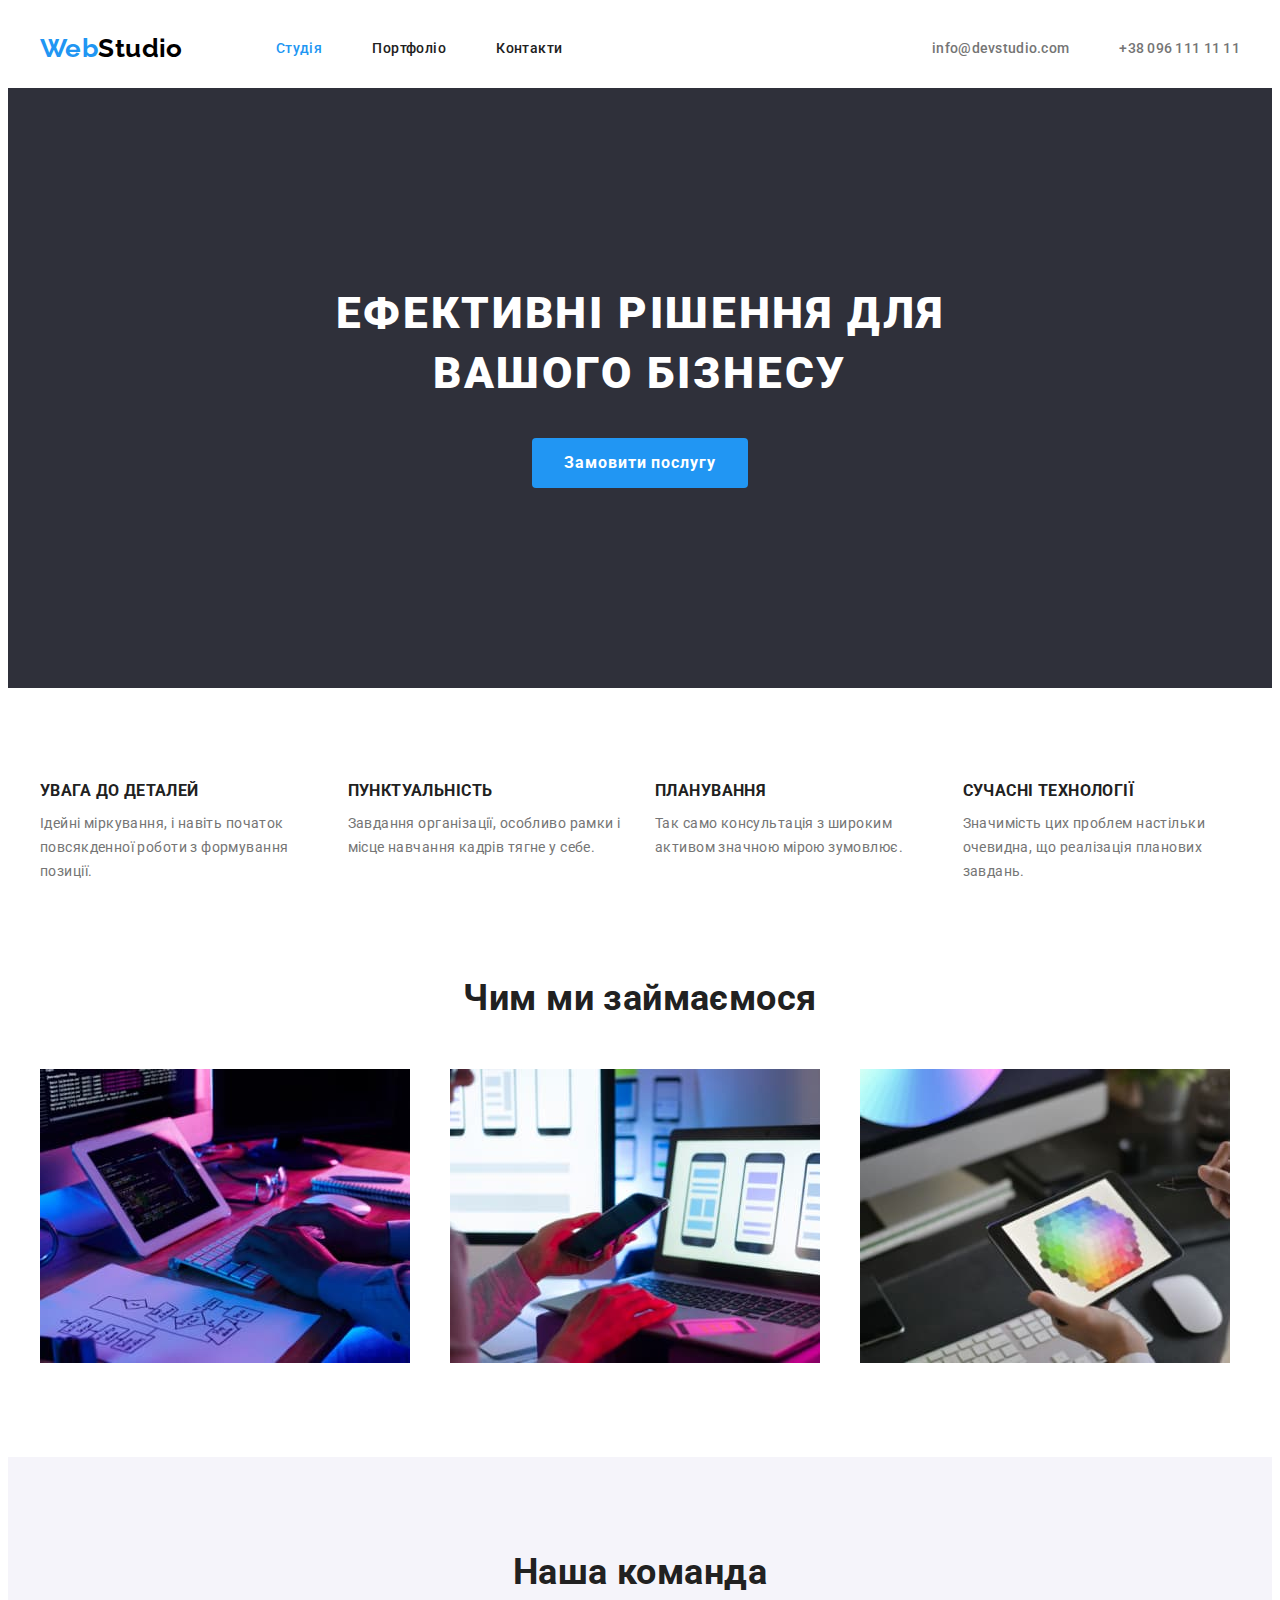
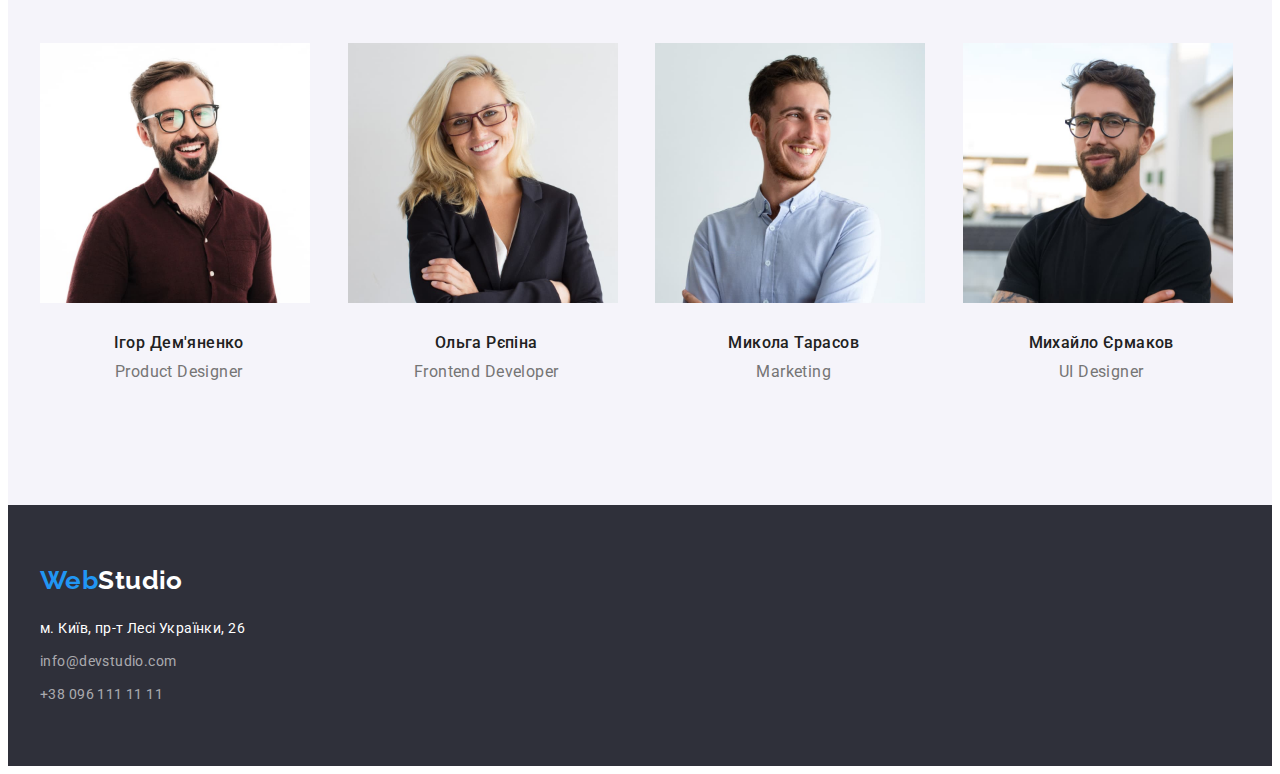
==== commit 82975e6a: "fix: padding for contacts" ====
--- a/index.html
+++ b/index.html
@@ -45,7 +45,9 @@
           <li class="item">
             <a class="link" href="mailto:info@devstudio.com"> info@devstudio.com</a>
           </li>
-          <li class="item"><a class="link" href="tel:+380961111111"> +38 096 111 11 11</a></li>
+          <li class="item">
+            <a class="link" href="tel:+380961111111"> +38 096 111 11 11</a>
+          </li>
         </ul>
       </div>
     </header>
--- a/css/styless.css
+++ b/css/styless.css
@@ -137,15 +137,11 @@
   margin-left: auto;
 }
 
-.auth-nav > .item {
+.auth-nav .link {
   display: block;
   padding-top: 32px;
   padding-bottom: 32px;
 
-  /* outline: 1px solid rgb(6, 94, 34); */
-}
-
-.auth-nav.link {
   color: var(--main-text-color);
   font-weight: 500;
   line-height: calc(16 / 14);
